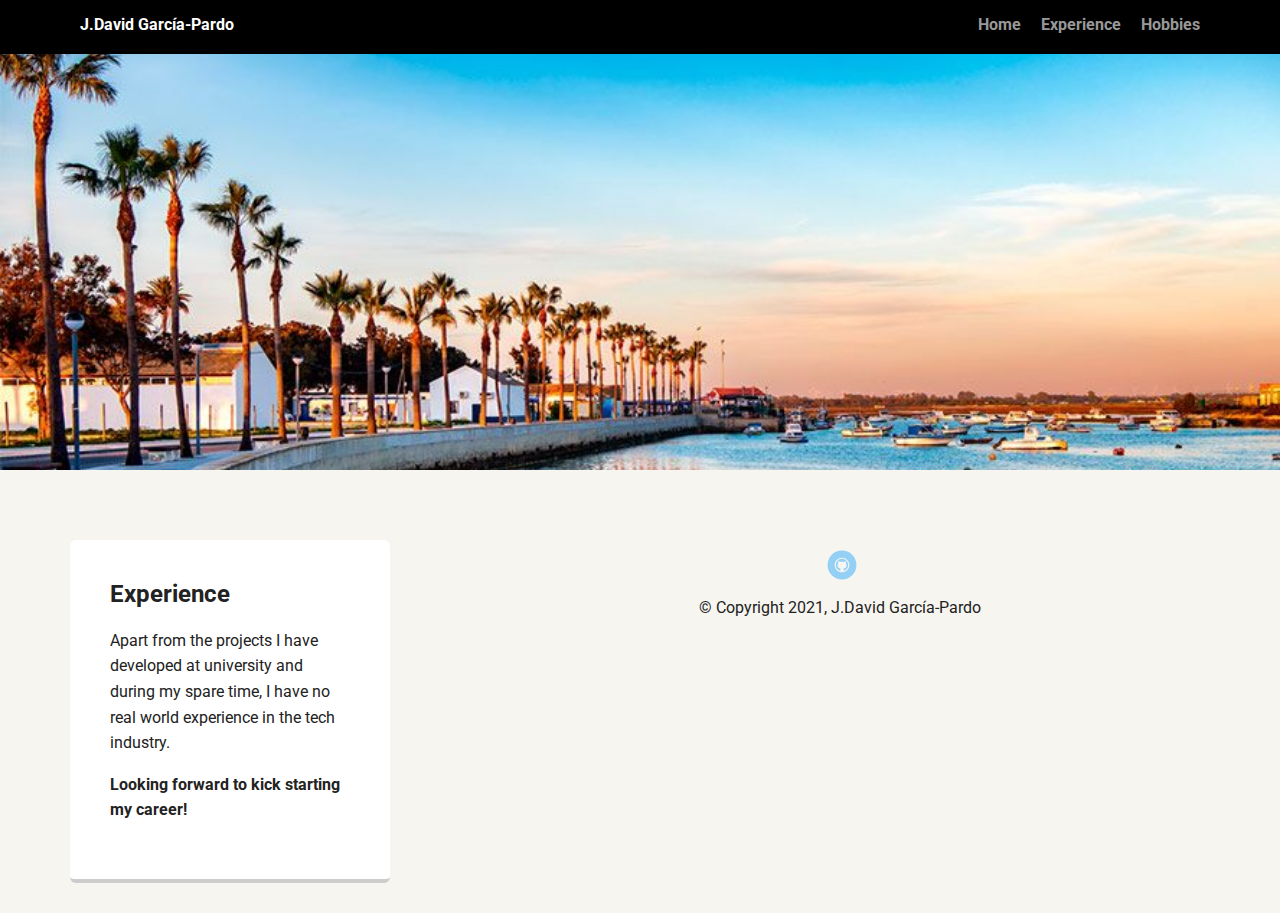
==== experience.html @ 46888ede "Project finished" ====
<!doctype html>
<html lang="en">
<head>
  <meta charset="utf-8">
  <title>Experience</title>
  <meta name="viewport" content="width=device-width, initial-scale=1.0">
  <link rel="stylesheet" href="styles.css">
  <link href="https://fonts.googleapis.com/css?family=Muli%7CRoboto:400,300,500,700,900" rel="stylesheet"></head>
  <body>


    <nav class="main-nav">
        <ul class="nav">
          <li class="name">J.David García-Pardo</li>
          <li><a href="index.html">Home</a></li>
          <li><a href="experience.html">Experience</a></li>
          <li><a href="hobbies.html">Hobbies</a></li>
        </ul>
    </nav>

    <header>

    </header>

  <main class="flex">
    <main class="flex">
      <section class="card">
        <h2>Experience</h2>
        <p>Apart from the projects I have developed at university and during my spare time, I have no real world experience in the tech industry.</p>
        <p><strong>Looking forward to kick starting my career!</strong>
      </section>

  </main>
  <footer>
    <ul>
      <li><a href="https://github.com/JDavid-GP" target="_blank" class="social github">Github</a></li>
    </ul>
    <p class="copyright">&copy; Copyright 2021, J.David García-Pardo</p>
  </footer>
</body>
  </html>
---- styles.css ----
/* Global Layout Set-up */
* {
  box-sizing: border-box;
}

body {
  margin: 0;
  padding: 0;
  text-align: center;
  font-family: 'Roboto', sans-serif;
  color: #222;
  background: #f7f5f0;
}
/* Link Styles */

a {
  text-decoration: none;
  color: #999;
}
a:hover {
  color: #6633ff;
}

/* Section Styles */

.main-nav {
  width: 100%;
  background: black;
  min-height: 30px;
  padding: 10px;
  position: fixed;
  text-align: center;
}
.nav {
  display: flex;
  justify-content: space-around;
  font-weight: 700;
  list-style-type: none;
  margin: 0 auto;
  padding: 0;
}

.nav .name {
    display: block;
    margin-right: auto;
    color: white;
}
.nav li {
  padding: 5px 10px 10px 10px;
}
.nav a {
  transition: all .5s;
}
.nav a:hover {
  color: white
}

header {
  text-align: center;
  background: url('images/background-image.jpg') no-repeat top center ;
  background-size: cover;
  overflow: hidden;
  padding-top: 60px;
}
header {
  line-height: 1.5;
}
header .profile-image {
  margin-top: 50px;
  width: 150px;
  height: 150px;
  border-radius: 70%;
  border: 5px solid navy;
  transition: all .5s;
}
header .profile-image:hover {
  transform: scale(1.2) rotate(5deg);
}
.tag {
  background-color: #efefef;
  color: black;
  padding: 10px;
  border-radius: 5px;
  display: table;
  margin: 10px auto;
}
.location {
  background-color: #222;
  color: yellow;
}
.card {
  margin: 30px;
  padding: 20px 40px 40px;
  max-width: 500px;
  text-align: left;
  background: #fff;
  border-bottom: 4px solid #ccc;
  border-radius: 6px;
  transition: all .5s;
}
.card:hover {
  border-color: #ff99ff;
}

ul.skills {
  padding: 0;
  text-align: center;
}

.skills li {
  border-radius: 6px;
  display: inline-block;
  background: #ff9904;
  color: white;
  padding: 5px 10px;
  margin: 2px;
}

.skills li:nth-child(odd) {
  background: #0399ff;
}

footer {
  width: 100%;
  min-height: 30px;
  padding: 20px 0 40px 20px;
}

footer .copyright {
  top: -8px;
  font-size: .75em;
}

footer ul {
  list-style-type: none;
  margin: 0;
  padding: 0;
}

footer ul li {
  display: inline-block;
}

a.social {
  display: inline-block;
  text-indent: -9999px;
  margin-left: 5px;
  width: 30px;
  height: 30px;
  background-size: 30px 30px;
  opacity: .4;
  transition: all .5s;
}
a.twitter {
  background-image: url(images/twitter.svg);
}
a.linkedin {
  background-image: url(images/linkedin.svg);
}
a.github {
  background-image: url(images/github.svg);
}
a.social:hover {
  opacity: 1;
}
.clearfix {
  clear: both;
}

/* Styles for larger screens */
@media screen and (min-width: 720px) {

  .flex {
      display: -ms-flexbox;      /* TWEENER - IE 10 */
      display: flex;
      max-width: 1200px;
      -ms-flex-pack: distribute;
      justify-content: space-around;
      margin: 0 auto;
  }

  header {
    min-height: 470px;
  }

  .nav {
    max-width: 1200px;
    padding: 0 30px;
  }


  main {
    padding-top: 20px;
  }

  main p {
    line-height: 1.6em;
  }

  footer {
    font-size: 1.3em;
    max-width: 1200px;
    margin: 40px auto;
  }

}
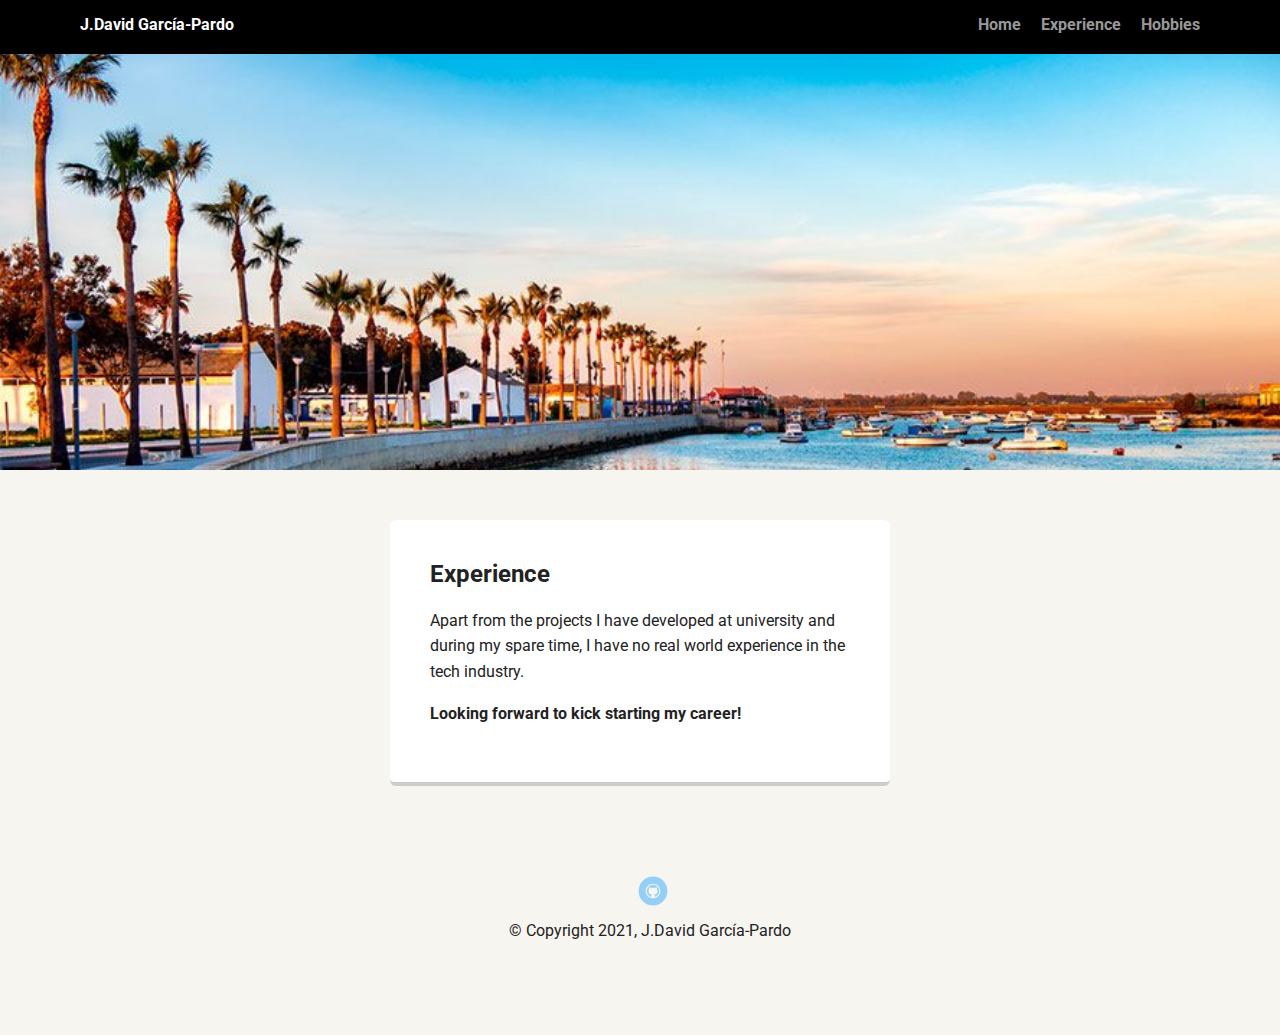
==== commit accb500b: "Final changes" ====
--- a/experience.html
+++ b/experience.html
@@ -22,12 +22,12 @@
 
     </header>
 
-  <main class="flex">
+
     <main class="flex">
       <section class="card">
         <h2>Experience</h2>
         <p>Apart from the projects I have developed at university and during my spare time, I have no real world experience in the tech industry.</p>
-        <p><strong>Looking forward to kick starting my career!</strong>
+        <p><strong>Looking forward to kick starting my career!</strong></p>
       </section>
 
   </main>
@@ -38,4 +38,4 @@
     <p class="copyright">&copy; Copyright 2021, J.David García-Pardo</p>
   </footer>
 </body>
-  </html>
+</html>
